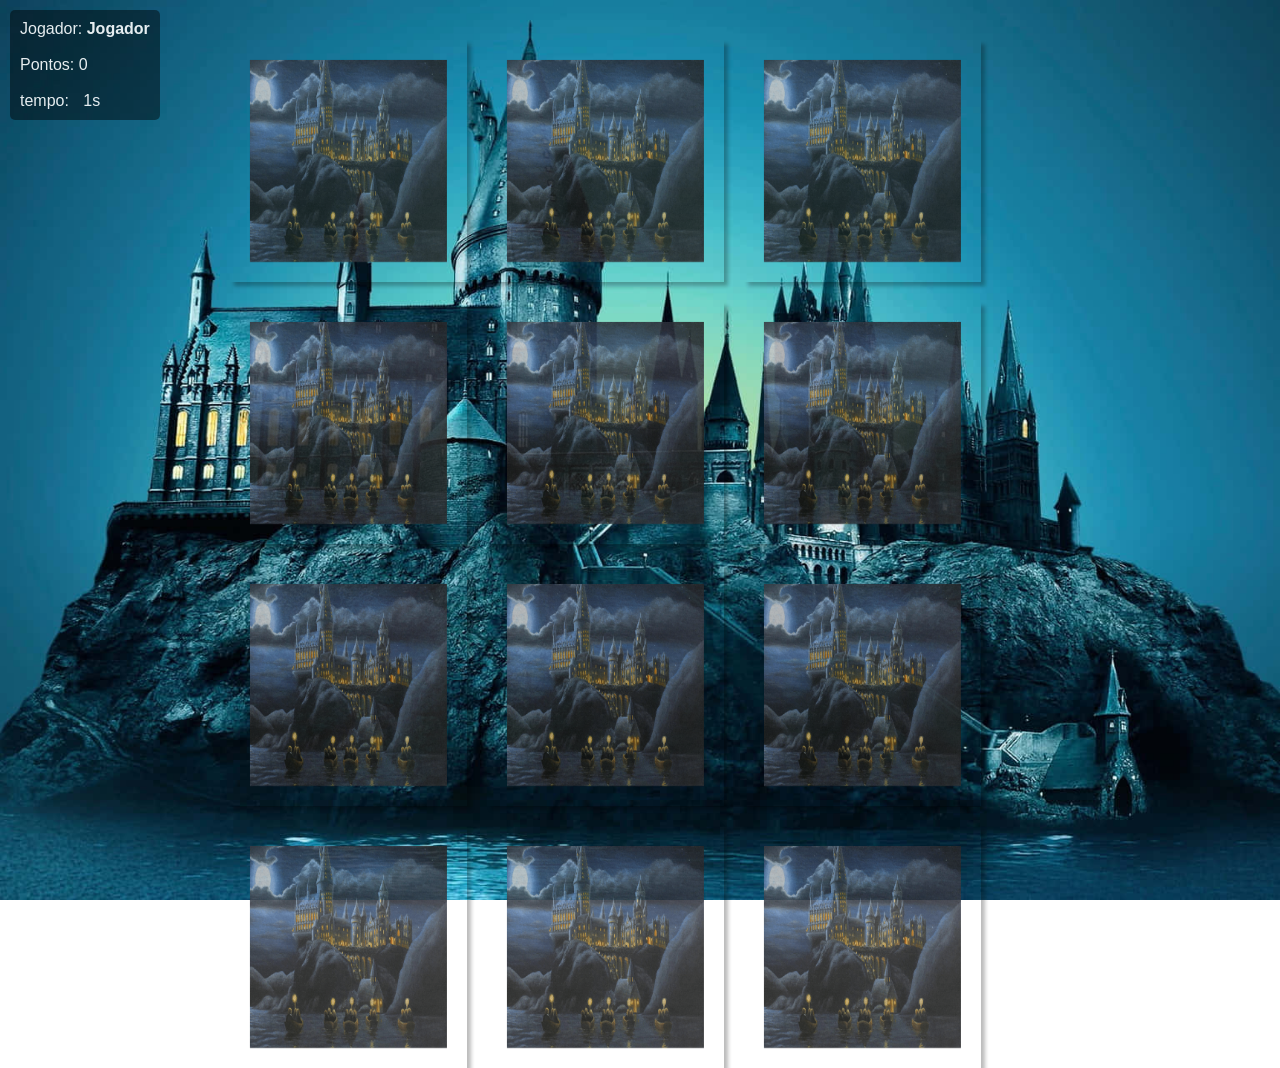
==== pages/memo.html @ 3225c93c "jogo da memoria" ====
<!DOCTYPE html>
<html lang="en">
<head>
    <meta charset="UTF-8">
    <meta name="viewport" content="width=device-width, initial-scale=1.0">
    <link rel="stylesheet" href="../css/memo.css">
    <title>Jogo da memória</title>
</head>
<body>
      <div id="scoreboard">
       Jogador: <span id="player-name"></span> <br><br> Pontos: <span id="points">0</span> <br><br>
       tempo: <!-- Temorizador de tempo que esta contando no memo.js -->
    </div>
   <style>
    
    #scoreboard {

        position: fixed;
        top: 10px;
        left: 10px;
        background-color: rgba(0, 0, 0, 0.5);
        color: white;
        padding: 10px;
        border-radius: 5px;
        font-family: 'Arial', sans-serif;
        font-size: 16px;
    }
    #player-name {
        font-weight: bold;
    }
   </style>
    </style>
        <img src="" alt="">
    <main class="memory-game">
        <div class="card" data-card="tags">
            <img class="card-front" src="1.png" alt="Face da carta">
            <img class="card-back" src="maquina.png" alt="Verso da carta">
        </div>
        <div class="card" data-card="cssoqsao">
            <img class="card-front" src="2.2.png" alt="Face da carta">
            <img class="card-back" src="maquina.png" alt="Verso da carta">
        </div>
        <div class="card" data-card="divconceit">
            <img class="card-front" src="3.png" alt="Face da carta">
            <img class="card-back" src="maquina.png" alt="Verso da carta">
        </div>
        <div class="card" data-card="margin">
            <img class="card-front" src="4.png" alt="Face da carta">
            <img class="card-back" src="maquina.png" alt="Verso da carta">
        </div>
        <div class="card" data-card="borda">
            <img class="card-front" src="5.png" alt="Face da carta">
            <img class="card-back" src="maquina.png" alt="Verso da carta">
        </div>
        <div class="card" data-card="width">
            <img class="card-front" src="6.png" alt="Face da carta">
            <img class="card-back" src="maquina.png" alt="Verso da carta">
        </div>
        <div class="card" data-card="tags">
            <img class="card-front" src="1.1.png" alt="Face da carta">
            <img class="card-back" src="maquina.png" alt="Verso da carta">
        </div>
        <div class="card" data-card="cssoqsao">
            <img class="card-front" src="2.2.png" alt="Face da carta">
            <img class="card-back" src="maquina.png" alt="Verso da carta">
        </div>
        <div class="card" data-card="divconceit">
            <img class="card-front" src="3.3.png" alt="Face da carta">
            <img class="card-back" src="maquina.png" alt="Verso da carta">
        </div>
        <div class="card" data-card="margin">
            <img class="card-front" src="4.4.png" alt="Face da carta">
            <img class="card-back" src="maquina.png" alt="Verso da carta">
        </div>
        <div class="card" data-card="borda">
            <img class="card-front" src="5.5.png" alt="Face da carta">
            <img class="card-back" src="maquina.png" alt="Verso da carta">
        </div>
        <div class="card" data-card="width">
            <img class="card-front" src="6.6.png" alt="Face da carta">
            <img class="card-back" src="maquina.png" alt="Verso da carta">
        </div>
    </main>
    <script src="../js/memo.js"></script>

</body>
</html>
---- css/memo.css ----
* {
    padding: 5;
    margin: 0;
    box-sizing: border-box;
}

body {
    height: 100vh;
    display:flex;

    background-image: url('/fundoHOG.jpg'); /* Substitua 'caminho-da-imagem.jpg' pelo caminho da sua imagem */
    background-size: cover; /* Faz a imagem cobrir toda a área */
    background-position: center; /* Centraliza a imagem */
    background-attachment: fixed; /* A imagem fica fixa ao rolar a página */
    display: flex;
    flex-direction: column;
    align-items: center;
    justify-content: center;
    height: 100vh;
    opacity: 90%;

}

.memory-game {
    height: 840px;
    width: 840px;
    margin: auto;
    display: flex;
    flex-wrap: wrap;
    perspective: 1000px; /* perspectiva do usuario no eixo z, quanto maior, maior o efeito da perspectiva */
}

.card {
    height: calc( 30% - 10px);
    width: calc(30% - 15px);
    margin: 10px;
    position:relative;
    box-shadow: 4px 4px 4px rgba(0, 0, 0, 0.3);
    cursor: pointer;
    transform: scale(1);
    transform-style: preserve-3d; /* adiciona perspectiva 3d, para que o elemento nao fique achatada no plano */
    transition: transform .8s; /* adiciona efeito de movimento ao flip do card */
}

.card:active{
    transform: scale(1.5);
    transition: transform 0.5s;
}

.card-front{

width: 100%;
height: 100%;
padding: 20px;
position: absolute;
backface-visibility: hidden; 
/* todo elemento tem uma frente e um verso (ao contrario, como um espelho.) essa propriedade retira o verso */
}


.card-back {
    background-size: cover;
    background-position: center ;
  width: 100%;
  height: 100%;
  padding: 20px;
  position: absolute;
  backface-visibility: hidden; /* todo elemento tem uma frente e um verso (ao contrario, como um espelho.) essa propriedade retira o verso */
}

.card-front {
    transform: rotateY(180deg); /* antes, o verso aparecia transparente, pois ambas as imagens tem position absolute, ao girar no eixo Y, elas ficaram com os versos virados */
}

/* flip card animation */

.card.flip {
    transform: rotateY(180deg);
}
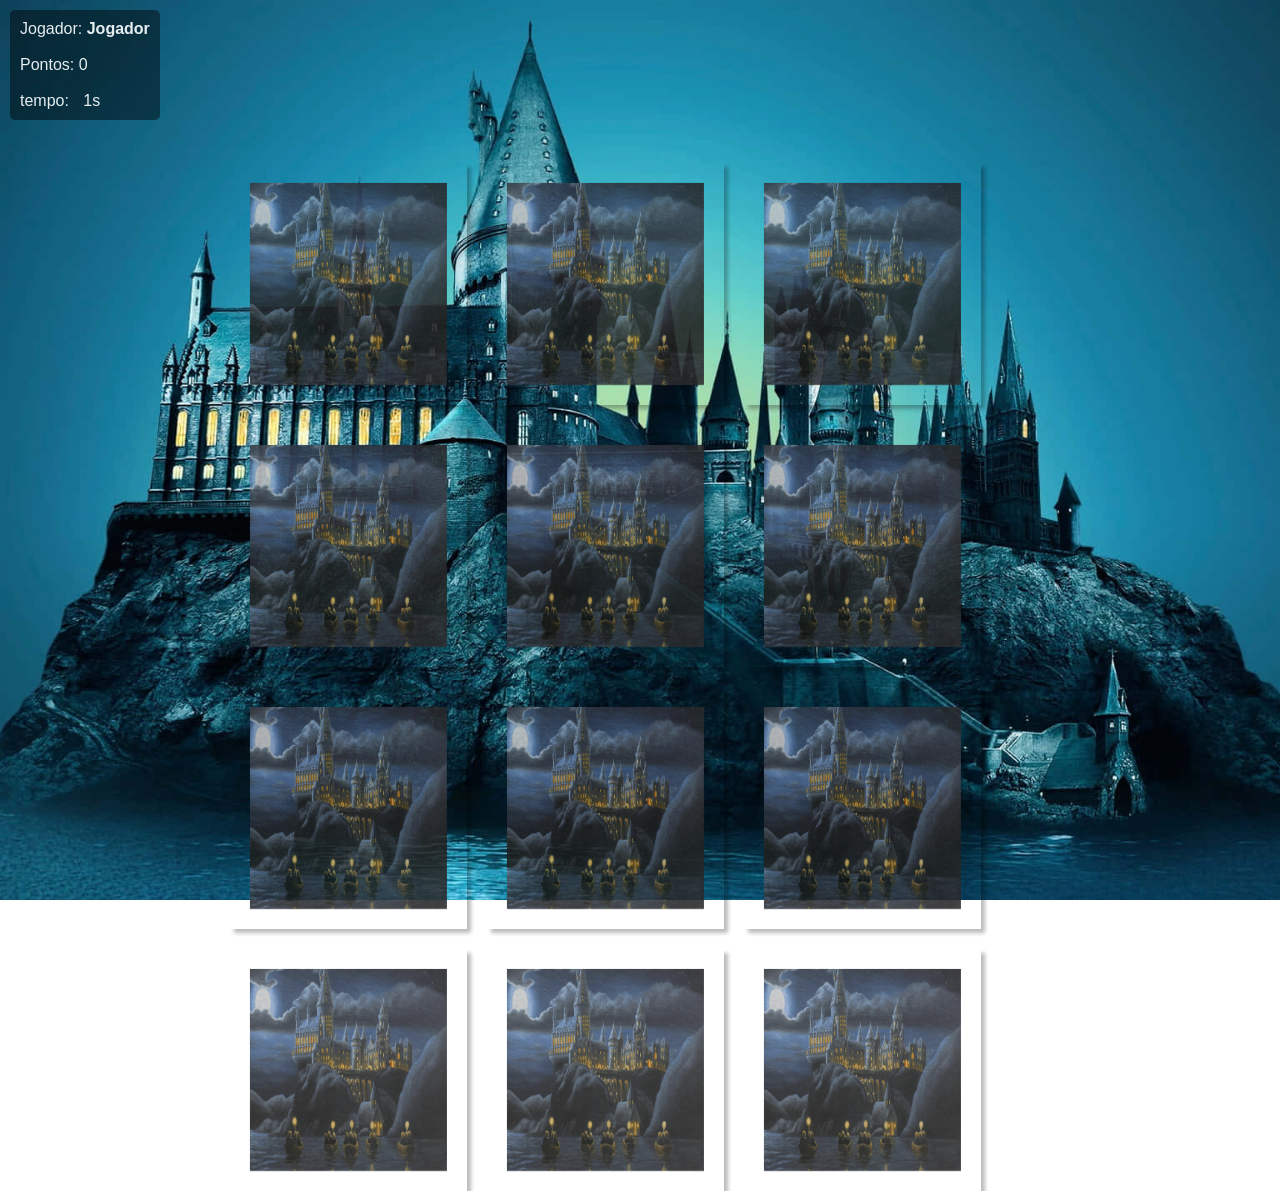
==== commit f4c7784c: "atualizando jogo" ====
--- a/pages/memo.html
+++ b/pages/memo.html
@@ -30,58 +30,68 @@
     }
    </style>
     </style>
+    <div class="tudo">
         <img src="" alt="">
     <main class="memory-game">
         <div class="card" data-card="tags">
-            <img class="card-front" src="1.png" alt="Face da carta">
-            <img class="card-back" src="maquina.png" alt="Verso da carta">
+            <img class="card-front" src="/imgs/1.png" alt="Face da carta">
+            <img class="card-back" src="/imgs/maquina.png" alt="Verso da carta">
         </div>
         <div class="card" data-card="cssoqsao">
-            <img class="card-front" src="2.2.png" alt="Face da carta">
-            <img class="card-back" src="maquina.png" alt="Verso da carta">
+            <img class="card-front" src="/imgs/2.2.png" alt="Face da carta">
+            <img class="card-back" src="/imgs/maquina.png" alt="Verso da carta">
         </div>
         <div class="card" data-card="divconceit">
-            <img class="card-front" src="3.png" alt="Face da carta">
-            <img class="card-back" src="maquina.png" alt="Verso da carta">
+            <img class="card-front" src="/imgs/3.png" alt="Face da carta">
+            <img class="card-back" src="/imgs/maquina.png" alt="Verso da carta">
         </div>
         <div class="card" data-card="margin">
-            <img class="card-front" src="4.png" alt="Face da carta">
-            <img class="card-back" src="maquina.png" alt="Verso da carta">
+            <img class="card-front" src="/imgs/4.png" alt="Face da carta">
+            <img class="card-back" src="/imgs/maquina.png" alt="Verso da carta">
         </div>
         <div class="card" data-card="borda">
-            <img class="card-front" src="5.png" alt="Face da carta">
-            <img class="card-back" src="maquina.png" alt="Verso da carta">
+            <img class="card-front" src="/imgs/5.png" alt="Face da carta">
+            <img class="card-back" src="/imgs/maquina.png" alt="Verso da carta">
         </div>
         <div class="card" data-card="width">
-            <img class="card-front" src="6.png" alt="Face da carta">
-            <img class="card-back" src="maquina.png" alt="Verso da carta">
+            <img class="card-front" src="/imgs/6.png" alt="Face da carta">
+            <img class="card-back" src="/imgs/maquina.png" alt="Verso da carta">
         </div>
         <div class="card" data-card="tags">
-            <img class="card-front" src="1.1.png" alt="Face da carta">
-            <img class="card-back" src="maquina.png" alt="Verso da carta">
+            <img class="card-front" src="/imgs/1.1.png" alt="Face da carta">
+            <img class="card-back" src="/imgs/maquina.png" alt="Verso da carta">
         </div>
         <div class="card" data-card="cssoqsao">
-            <img class="card-front" src="2.2.png" alt="Face da carta">
-            <img class="card-back" src="maquina.png" alt="Verso da carta">
+            <img class="card-front" src="/imgs/2.2.png" alt="Face da carta">
+            <img class="card-back" src="/imgs/maquina.png" alt="Verso da carta">
         </div>
         <div class="card" data-card="divconceit">
-            <img class="card-front" src="3.3.png" alt="Face da carta">
-            <img class="card-back" src="maquina.png" alt="Verso da carta">
+            <img class="card-front" src="/imgs/3.3.png" alt="Face da carta">
+            <img class="card-back" src="/imgs/maquina.png" alt="Verso da carta">
         </div>
         <div class="card" data-card="margin">
-            <img class="card-front" src="4.4.png" alt="Face da carta">
-            <img class="card-back" src="maquina.png" alt="Verso da carta">
+            <img class="card-front" src="/imgs/4.4.png" alt="Face da carta">
+            <img class="card-back" src="/imgs/maquina.png" alt="Verso da carta">
         </div>
         <div class="card" data-card="borda">
-            <img class="card-front" src="5.5.png" alt="Face da carta">
-            <img class="card-back" src="maquina.png" alt="Verso da carta">
+            <img class="card-front" src="/imgs/5.5.png" alt="Face da carta">
+            <img class="card-back" src="/imgs/maquina.png" alt="Verso da carta">
         </div>
         <div class="card" data-card="width">
-            <img class="card-front" src="6.6.png" alt="Face da carta">
-            <img class="card-back" src="maquina.png" alt="Verso da carta">
-        </div>
+            <img class="card-front" src="/imgs/6.6.png" alt="Face da carta">
+            <img class="card-back" src="/imgs/maquina.png" alt="Verso da carta">
+      
     </main>
+  </div>
     <script src="../js/memo.js"></script>
+    <style>
+        .tudo {
+            width: 100%;
+            height: 70%;
+        }
 
+         
+    </style>
+</div>
 </body>
 </html>
--- a/css/memo.css
+++ b/css/memo.css
@@ -8,7 +8,7 @@
     height: 100vh;
     display:flex;
 
-    background-image: url('/fundoHOG.jpg'); /* Substitua 'caminho-da-imagem.jpg' pelo caminho da sua imagem */
+    background-image: url('/imgs/fundoHOG.jpg'); /* Substitua 'caminho-da-imagem.jpg' pelo caminho da sua imagem */
     background-size: cover; /* Faz a imagem cobrir toda a área */
     background-position: center; /* Centraliza a imagem */
     background-attachment: fixed; /* A imagem fica fixa ao rolar a página */
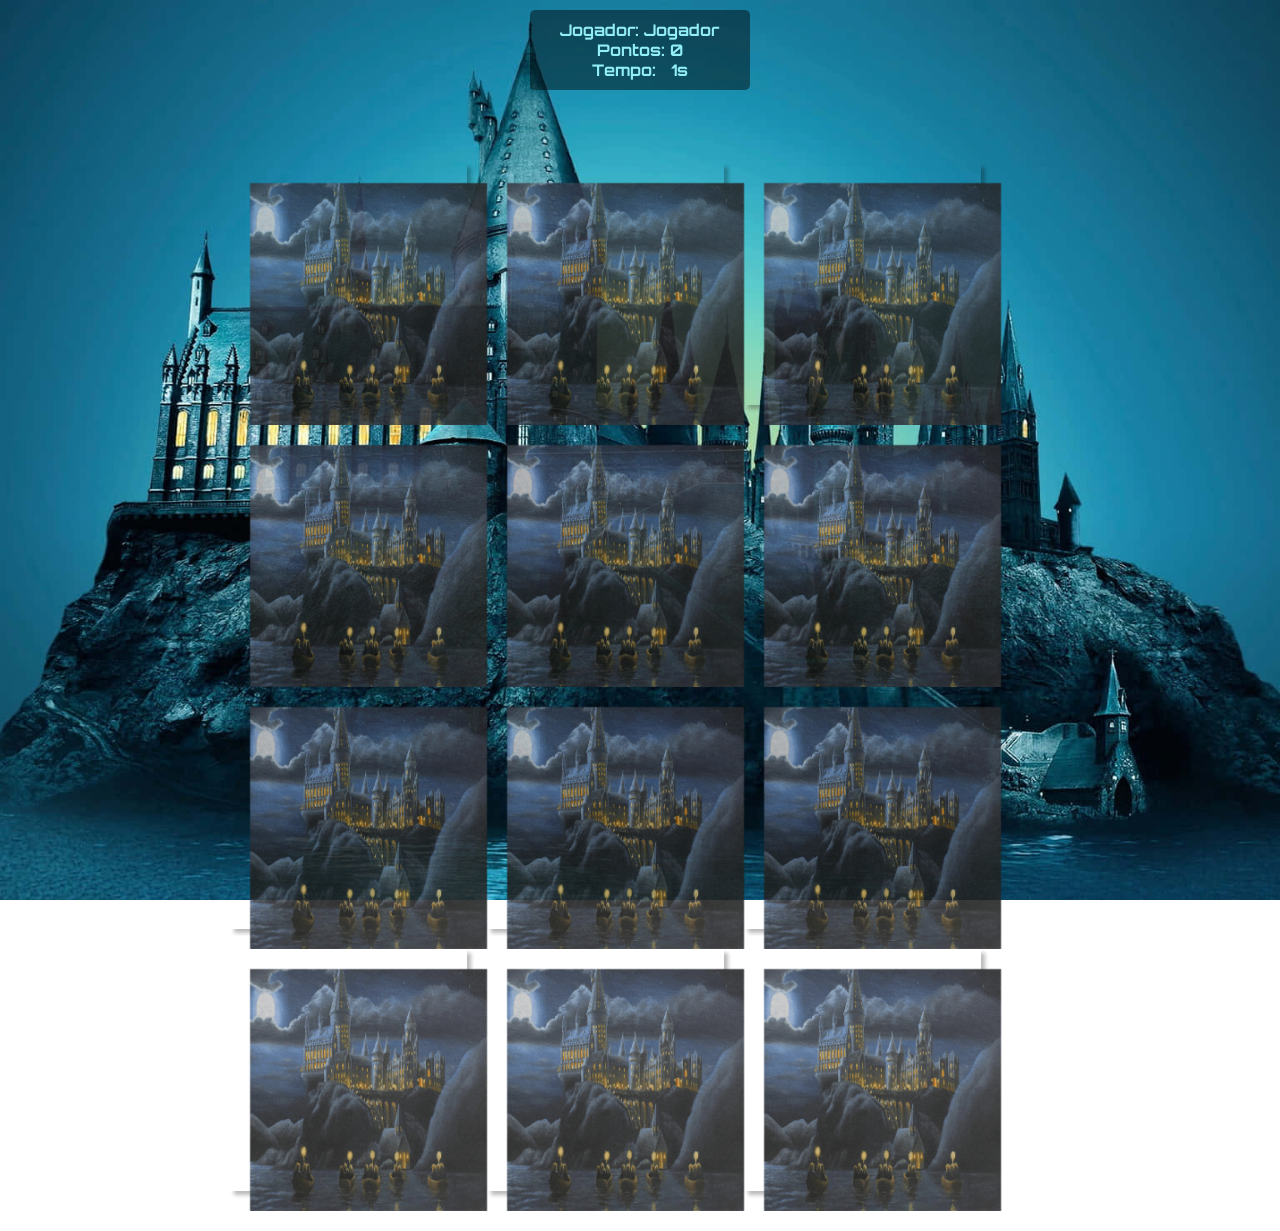
==== commit 8a75cdee: "fonte" ====
--- a/pages/memo.html
+++ b/pages/memo.html
@@ -7,28 +7,38 @@
     <title>Jogo da memória</title>
 </head>
 <body>
-      <div id="scoreboard">
-       Jogador: <span id="player-name"></span> <br><br> Pontos: <span id="points">0</span> <br><br>
-       tempo: <!-- Temorizador de tempo que esta contando no memo.js -->
-    </div>
-   <style>
-    
+    <div id="scoreboard">
+   Jogador: <span id="player-name"></span> <br>
+   Pontos: <span id="points">0</span> <br>
+   Tempo: <!-- Temporizador de tempo que esta contando no memo.js -->
+</div>
+
+<style>
+    @import url('https://fonts.googleapis.com/css2?family=Orbitron:wght@500&display=swap');
+
     #scoreboard {
-
+        text-align: center;
         position: fixed;
         top: 10px;
-        left: 10px;
         background-color: rgba(0, 0, 0, 0.5);
         color: white;
         padding: 10px;
         border-radius: 5px;
-        font-family: 'Arial', sans-serif;
+        font-family: 'Orbitron', sans-serif; /* Fonte tecnológica */
         font-size: 16px;
+        width: 200px; /* Largura fixa para o placar */
     }
-    #player-name {
+
+    #scoreboard  {
+        color: #a1faff; /* Azul brilhante */
         font-weight: bold;
     }
-   </style>
+
+    #player-name, #points, #tempo {
+        font-weight: bold;
+        color: #a1faff; /* Azul brilhante */
+    }
+</style>
     </style>
     <div class="tudo">
         <img src="" alt="">
--- a/css/memo.css
+++ b/css/memo.css
@@ -1,7 +1,7 @@
 * {
     padding: 5;
     margin: 0;
-    box-sizing: border-box;
+    
 }
 
 body {
@@ -76,4 +76,37 @@
 
 .card.flip {
     transform: rotateY(180deg);
+}
+
+
+/* Responsividade para telas menores */
+@media (max-width: 900px) {
+    .memory-game {
+        width: 98vw;
+        height: 98vw;
+        max-width: 98vw;
+        max-height: 98vw;
+    }
+    .card {
+        width: calc(25% - 10px);
+        height: calc(25% - 10px);
+        margin: 5px;
+    }
+}
+
+@media (max-width: 600px) {
+    .memory-game {
+        width: 100vw;
+        height: 100vw;
+        max-width: 100vw;
+        max-height: 100vw;
+    }
+    .card {
+        width: calc(33.33% - 6px);
+        height: calc(33.33% - 6px);
+        margin: 2px;
+    }
+    body {
+        padding: 0;
+    }
 }
